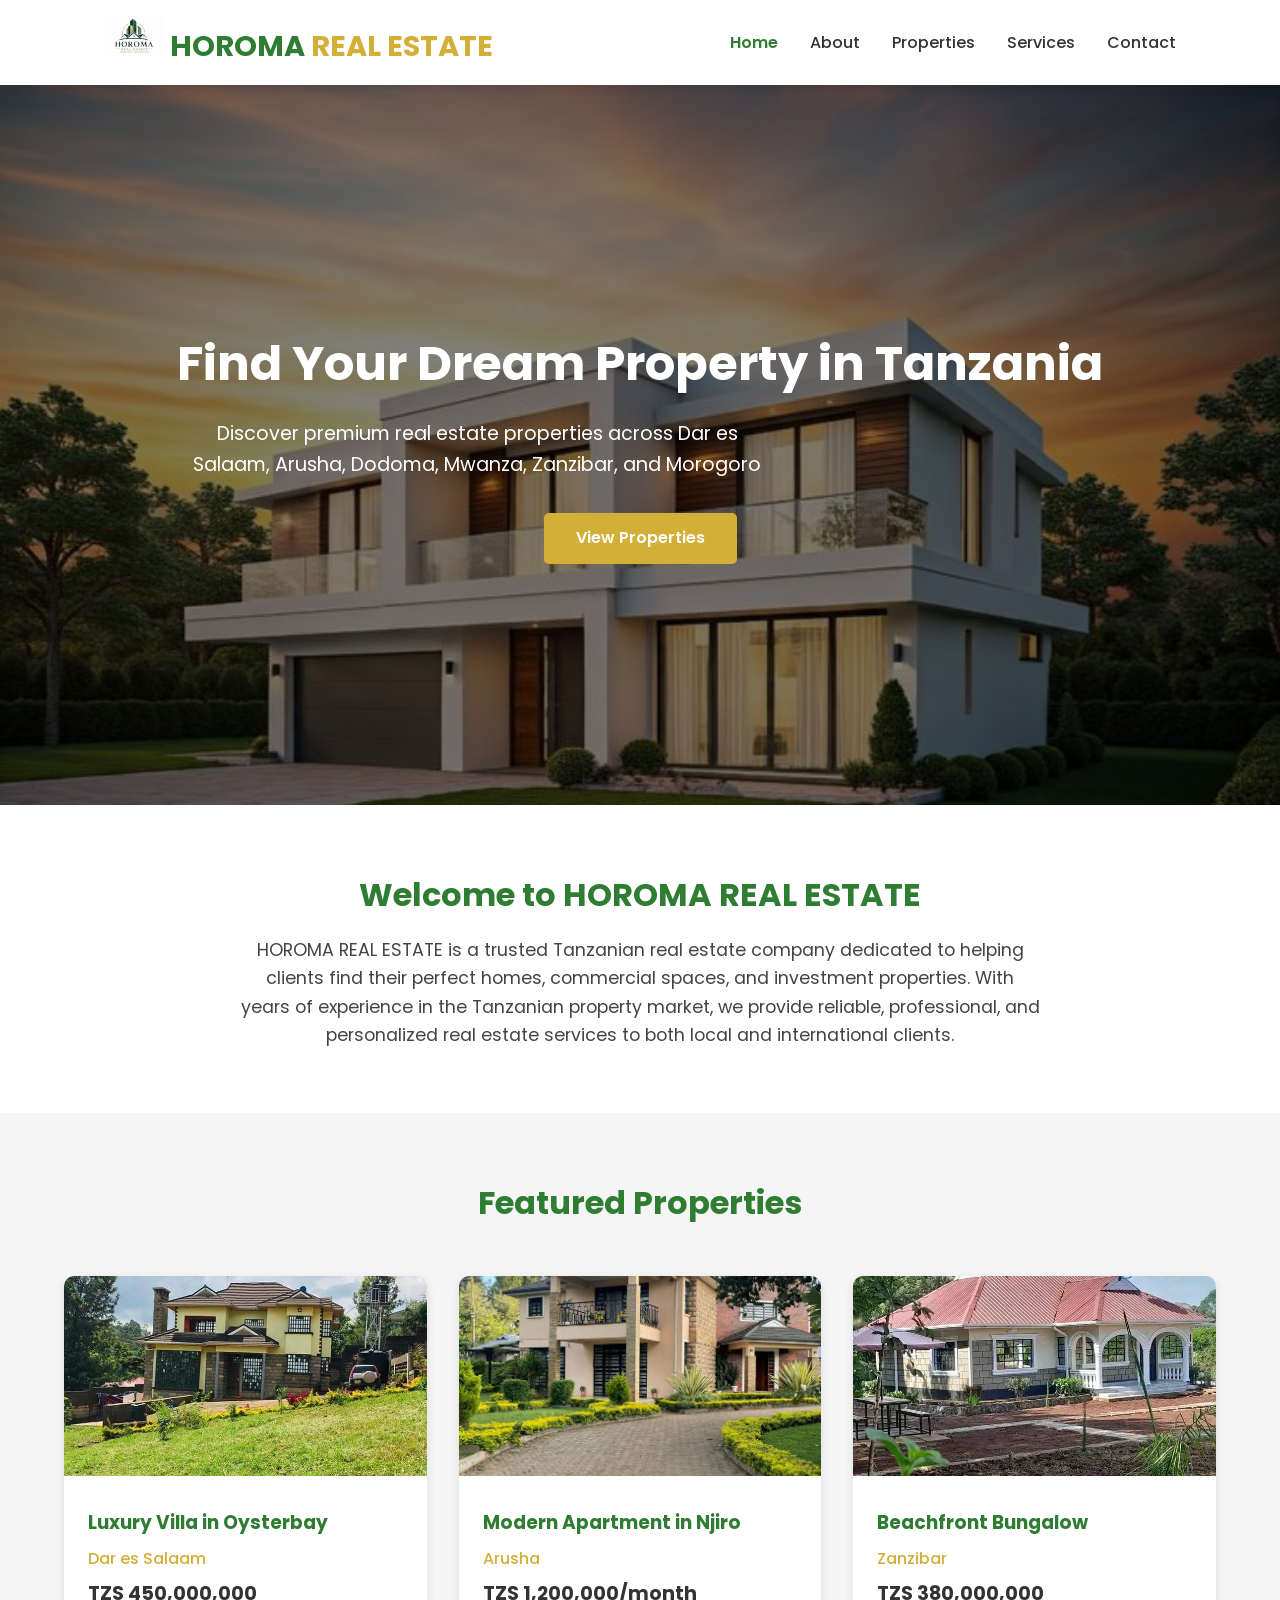
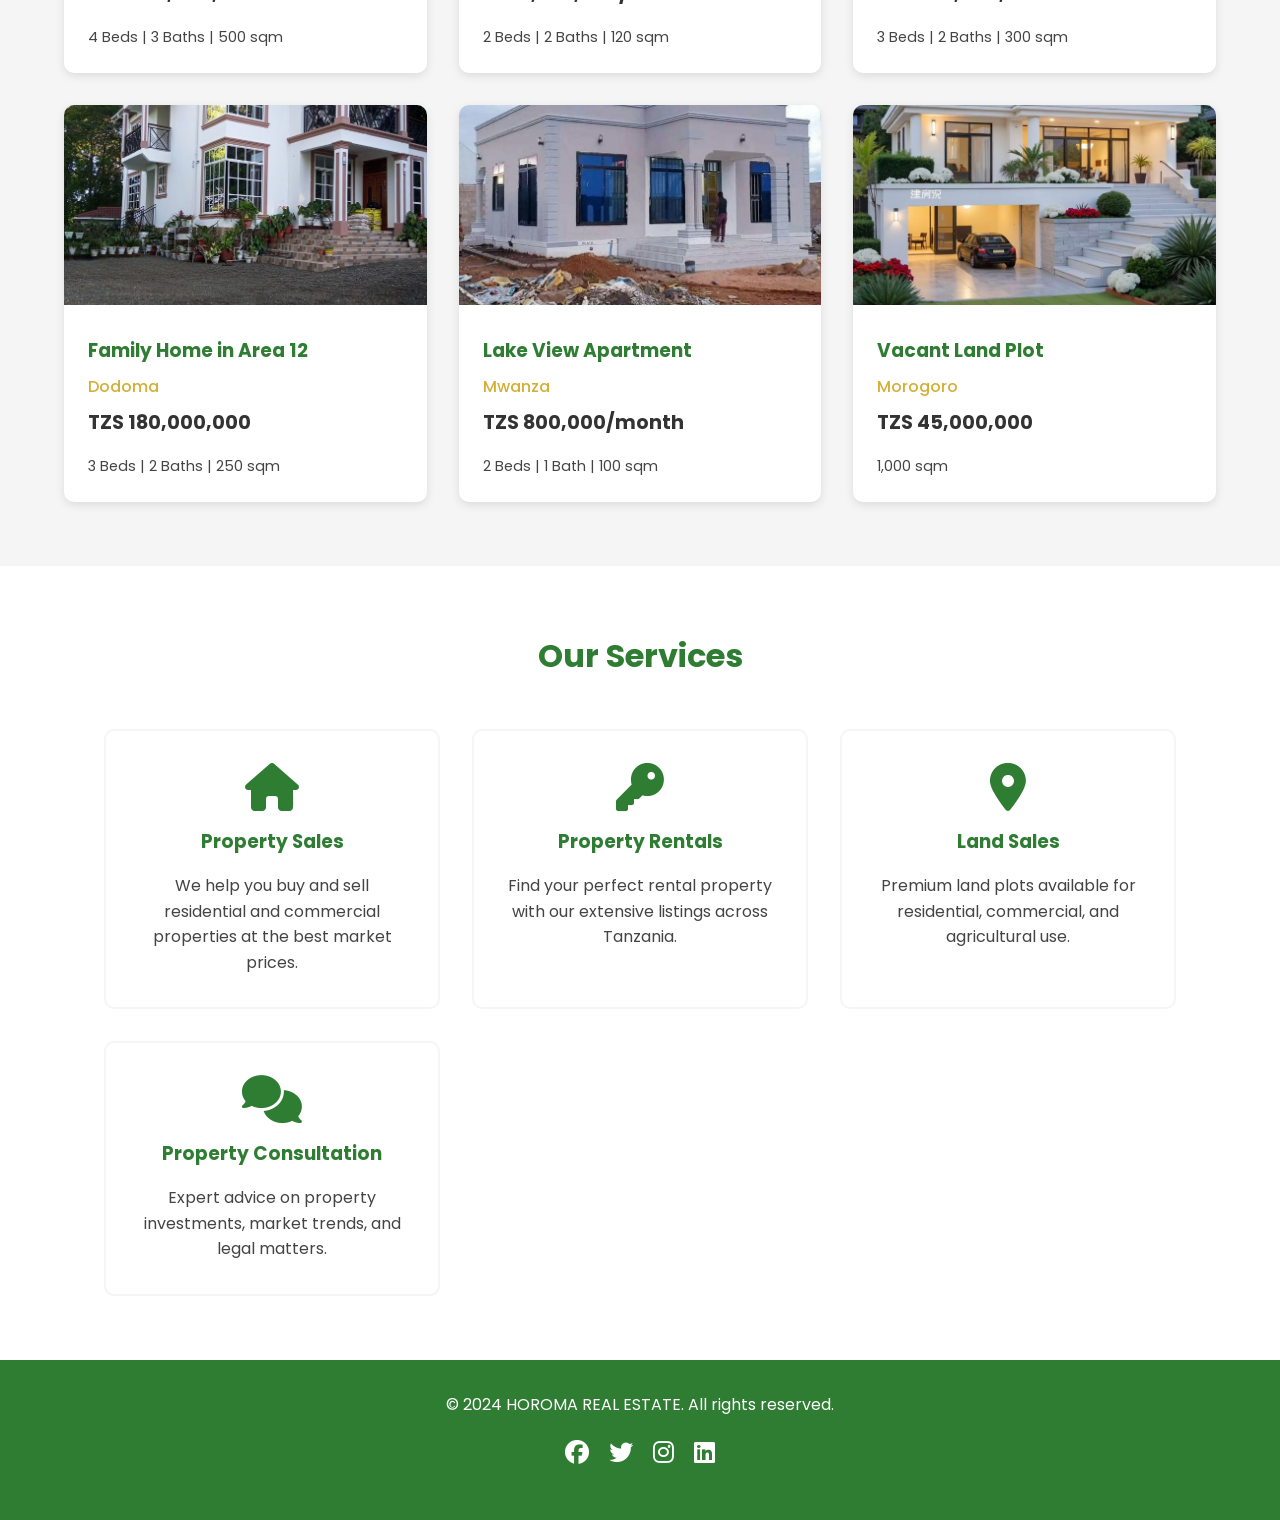
==== REAL ESTATE WEBSITE/index.html @ 5defb297 "Add files via upload" ====
<!DOCTYPE html>
<html lang="en">
<head>
    <meta charset="UTF-8">
    <meta name="viewport" content="width=device-width, initial-scale=1.0">
    <title>HOROMA REAL ESTATE - Home</title>
    <!-- Google Font Poppins -->
    <link href="https://fonts.googleapis.com/css2?family=Poppins:wght@300;400;500;600;700&display=swap" rel="stylesheet">
    <!-- Font Awesome for icons -->
    <link rel="stylesheet" href="https://cdnjs.cloudflare.com/ajax/libs/font-awesome/6.4.0/css/all.min.css">
    <link rel="stylesheet" href="style.css">
</head>
<body>
    <!-- Header & Navigation -->
    <header>
        <nav class="navbar">
            <div class="logo">
                <img src="images/logo.png" alt="HOROMA REAL ESTATE Logo" class="logo-img">
                HOROMA <span>REAL ESTATE</span>
            </div>
            <ul class="nav-menu">
                <li><a href="index.html">Home</a></li>
                <li><a href="about.html">About</a></li>
                <li><a href="properties.html">Properties</a></li>
                <li><a href="services.html">Services</a></li>
                <li><a href="contact.html">Contact</a></li>
            </ul>
            <div class="hamburger">
                <span></span>
                <span></span>
                <span></span>
            </div>
        </nav>
    </header>

    <!-- Hero Section -->
    <section class="hero">
        <div class="hero-content">
            <h1>Find Your Dream Property in Tanzania</h1>
            <p>Discover premium real estate properties across Dar es Salaam, Arusha, Dodoma, Mwanza, Zanzibar, and Morogoro</p>
            <a href="properties.html" class="btn">View Properties</a>
        </div>
    </section>

    <section class="intro">
        <h2>Welcome to HOROMA REAL ESTATE</h2>
        <p>
            HOROMA REAL ESTATE is a trusted Tanzanian real estate company dedicated to helping clients find their perfect homes, 
            commercial spaces, and investment properties. With years of experience in the Tanzanian property market, we provide 
            reliable, professional, and personalized real estate services to both local and international clients.
        </p>
    </section>

    <!-- Featured Properties Section -->
    <section class="featured">
        <h2>Featured Properties</h2>
        <div class="properties-grid">

            <div class="property-card" data-location="dar-es-salaam" data-type="sale">
                <img src="images/house%201.jpeg" alt="Luxury Villa" class="property-img">
                <div class="property-info">
                    <h3>Luxury Villa in Oysterbay</h3>
                    <p class="location">Dar es Salaam</p>
                    <p class="price">TZS 450,000,000</p>
                    <p class="details">4 Beds | 3 Baths | 500 sqm</p>
                </div>
            </div>

            <div class="property-card" data-location="arusha" data-type="rent">
                <img src="images/house%202.jpeg" alt="Apartment" class="property-img">
                <div class="property-info">
                    <h3>Modern Apartment in Njiro</h3>
                    <p class="location">Arusha</p>
                    <p class="price">TZS 1,200,000/month</p>
                    <p class="details">2 Beds | 2 Baths | 120 sqm</p>
                </div>
            </div>
            <div class="property-card" data-location="zanzibar" data-type="sale">
                <img src="images/house%203.jpeg" alt="Beach House" class="property-img">
                <div class="property-info">
                    <h3>Beachfront Bungalow</h3>
                    <p class="location">Zanzibar</p>
                    <p class="price">TZS 380,000,000</p>
                    <p class="details">3 Beds | 2 Baths | 300 sqm</p>
                </div>
            </div>

            <div class="property-card" data-location="dodoma" data-type="sale">
                <img src="images/house%204.jpeg" alt="Family House" class="property-img">
                <div class="property-info">
                    <h3>Family Home in Area 12</h3>
                    <p class="location">Dodoma</p>
                    <p class="price">TZS 180,000,000</p>
                    <p class="details">3 Beds | 2 Baths | 250 sqm</p>
                </div>
            </div>

            <div class="property-card" data-location="mwanza" data-type="rent">
                <img src="images/house%205.jpeg" alt="Lake View Apartment" class="property-img">
                <div class="property-info">
                    <h3>Lake View Apartment</h3>
                    <p class="location">Mwanza</p>
                    <p class="price">TZS 800,000/month</p>
                    <p class="details">2 Beds | 1 Bath | 100 sqm</p>
                </div>
            </div>

            <div class="property-card" data-location="morogoro" data-type="land">
                <img src="images/house%206.jpeg" alt="Land" class="property-img">
                <div class="property-info">
                    <h3>Vacant Land Plot</h3>
                    <p class="location">Morogoro</p>
                    <p class="price">TZS 45,000,000</p>
                    <p class="details">1,000 sqm</p>
                </div>
            </div>
        </div>
    </section>

    <!-- Services Section -->
    <section class="services">
        <h2>Our Services</h2>
        <div class="services-grid">
            <div class="service-card">
                <i class="fas fa-home"></i>
                <h3>Property Sales</h3>
                <p>We help you buy and sell residential and commercial properties at the best market prices.</p>
            </div>
            <div class="service-card">
                <i class="fas fa-key"></i>
                <h3>Property Rentals</h3>
                <p>Find your perfect rental property with our extensive listings across Tanzania.</p>
            </div>
            <div class="service-card">
                <i class="fas fa-map-marker-alt"></i>
                <h3>Land Sales</h3>
                <p>Premium land plots available for residential, commercial, and agricultural use.</p>
            </div>
            <div class="service-card">
                <i class="fas fa-comments"></i>
                <h3>Property Consultation</h3>
                <p>Expert advice on property investments, market trends, and legal matters.</p>
            </div>
        </div>
    </section>

    <!-- Footer -->
    <footer>
        <div class="footer-content">
            <p>&copy; 2024 HOROMA REAL ESTATE. All rights reserved.</p>
            <div class="social-links">
                <a href="#"><i class="fab fa-facebook"></i></a>
                <a href="#"><i class="fab fa-twitter"></i></a>
                <a href="#"><i class="fab fa-instagram"></i></a>
                <a href="#"><i class="fab fa-linkedin"></i></a>
            </div>
        </div>
    </footer>

    <!-- Back to Top Button -->
    <div class="back-to-top">
        <i class="fas fa-arrow-up"></i>
    </div>

    <script src="script.js"></script>
</body>
</html>
---- REAL ESTATE WEBSITE/style.css ----
/* HOROMA REAL ESTATE - Main Stylesheet */
/* Author: Student Project */
/* Color Scheme: Dark Green, White, Gold */

/* CSS Reset */
* {
    margin: 0;
    padding: 0;
    box-sizing: border-box;
}

/* Base Styles */
:root {
    --primary-color: #2e7d32; /* Dark Green */
    --secondary-color: #d4af37; /* Gold */
    --white: #ffffff;
    --light-gray: #f5f5f5;
    --dark-gray: #333333;
    --text-color: #444444;
}

body {
    font-family: 'Poppins', sans-serif;
    line-height: 1.6;
    color: var(--text-color);
    background-color: var(--white);
}

/* Header & Navigation */
header {
    background-color: var(--white);
    box-shadow: 0 2px 10px rgba(0, 0, 0, 0.1);
    position: sticky;
    top: 0;
    z-index: 100;
}

.navbar {
    display: flex;
    justify-content: space-between;
    align-items: center;
    padding: 1rem 5%;
    max-width: 1200px;
    margin: 0 auto;
}

.logo {
    font-size: 1.8rem;
    font-weight: 700;
    color: var(--primary-color);
}

.logo span {
    color: var(--secondary-color);
}

.logo-img {
    height: 40px;
    width: auto;
}

.nav-menu {
    display: flex;
    list-style: none;
    gap: 2rem;
}

.nav-menu a {
    text-decoration: none;
    color: var(--dark-gray);
    font-weight: 500;
    transition: color 0.3s ease;
}

.nav-menu a:hover {
    color: var(--primary-color);
}

.hamburger {
    display: none;
    flex-direction: column;
    cursor: pointer;
}

.hamburger span {
    width: 25px;
    height: 3px;
    background-color: var(--primary-color);
    margin: 3px 0;
    transition: 0.3s;
}

/* Hero Section */
.hero {
    height: 80vh;
    background: linear-gradient(rgba(0, 0, 0, 0.5), rgba(0, 0, 0, 0.5)), 
    url('images/hero.jpeg') center/cover no-repeat;
    display: flex;
    align-items: center;
    justify-content: center;
    text-align: center;
    color: var(--white);
}

.hero-content h1 {
    font-size: 3rem;
    margin-bottom: 1rem;
}

.hero-content p {
    font-size: 1.2rem;
    margin-bottom: 2rem;
    max-width: 600px;
}

.btn {
    display: inline-block;
    padding: 0.8rem 2rem;
    background-color: var(--secondary-color);
    color: var(--white);
    text-decoration: none;
    border-radius: 5px;
    font-weight: 600;
    transition: background-color 0.3s ease;
}

.btn:hover {
    background-color: #b89629;
}

/* Introduction Section */
.intro {
    padding: 4rem 5%;
    max-width: 1200px;
    margin: 0 auto;
    text-align: center;
}

.intro h2 {
    font-size: 2rem;
    color: var(--primary-color);
    margin-bottom: 1rem;
}

.intro p {
    max-width: 800px;
    margin: 0 auto;
    font-size: 1.1rem;
}

/* Featured Properties */
.featured {
    padding: 4rem 5%;
    background-color: var(--light-gray);
}

.featured h2 {
    text-align: center;
    font-size: 2rem;
    color: var(--primary-color);
    margin-bottom: 3rem;
}

.properties-grid {
    display: grid;
    grid-template-columns: repeat(auto-fit, minmax(300px, 1fr));
    gap: 2rem;
    max-width: 1200px;
    margin: 0 auto;
}

.property-card {
    background-color: var(--white);
    border-radius: 10px;
    overflow: hidden;
    box-shadow: 0 3px 10px rgba(0, 0, 0, 0.1);
    transition: transform 0.3s ease, box-shadow 0.3s ease;
}

.property-card:hover {
    transform: translateY(-5px);
    box-shadow: 0 5px 20px rgba(0, 0, 0, 0.15);
}

.property-img {
    width: 100%;
    height: 200px;
    object-fit: cover;
}

.property-info {
    padding: 1.5rem;
}

.property-info h3 {
    color: var(--primary-color);
    margin-bottom: 0.5rem;
}

.property-info .location {
    color: var(--secondary-color);
    font-weight: 500;
    margin-bottom: 0.5rem;
}

.property-info .price {
    font-size: 1.2rem;
    font-weight: 700;
    color: var(--dark-gray);
    margin-bottom: 1rem;
}

.property-info .details {
    display: flex;
    gap: 1rem;
    color: var(--text-color);
    font-size: 0.9rem;
}

/* Services Section */
.services {
    padding: 4rem 5%;
    max-width: 1200px;
    margin: 0 auto;
}

.services h2 {
    text-align: center;
    font-size: 2rem;
    color: var(--primary-color);
    margin-bottom: 3rem;
}

.services-grid {
    display: grid;
    grid-template-columns: repeat(auto-fit, minmax(250px, 1fr));
    gap: 2rem;
}

.service-card {
    text-align: center;
    padding: 2rem;
    border: 2px solid var(--light-gray);
    border-radius: 10px;
    transition: border-color 0.3s ease;
}

.service-card:hover {
    border-color: var(--secondary-color);
}

.service-card i {
    font-size: 3rem;
    color: var(--primary-color);
    margin-bottom: 1rem;
}

.service-card h3 {
    color: var(--primary-color);
    margin-bottom: 1rem;
}

/* About Page */
.about {
    padding: 4rem 5%;
    max-width: 1200px;
    margin: 0 auto;
}

.about h2 {
    text-align: center;
    font-size: 2rem;
    color: var(--primary-color);
    margin-bottom: 2rem;
}

.about-content {
    display: grid;
    grid-template-columns: 1fr 1fr;
    gap: 3rem;
    align-items: center;
}

.about-text h3 {
    color: var(--primary-color);
    margin-bottom: 1rem;
}

.about-text p {
    margin-bottom: 1rem;
}

.values-list {
    list-style: none;
    margin-top: 1rem;
}

.values-list li {
    padding: 0.5rem 0;
    border-bottom: 1px solid var(--light-gray);
}

/* Contact Page */
.contact {
    padding: 4rem 5%;
    max-width: 1200px;
    margin: 0 auto;
}

.contact h2 {
    text-align: center;
    font-size: 2rem;
    color: var(--primary-color);
    margin-bottom: 3rem;
}

.contact-container {
    display: grid;
    grid-template-columns: 1fr 1fr;
    gap: 3rem;
}

.contact-info h3 {
    color: var(--primary-color);
    margin-bottom: 1rem;
}

.contact-info p {
    margin-bottom: 0.5rem;
}

.contact-form .form-group {
    margin-bottom: 1rem;
}

.contact-form label {
    display: block;
    margin-bottom: 0.5rem;
    font-weight: 500;
}

.contact-form input,
.contact-form textarea {
    width: 100%;
    padding: 0.8rem;
    border: 1px solid #ddd;
    border-radius: 5px;
    font-family: 'Poppins', sans-serif;
    font-size: 1rem;
}

.contact-form textarea {
    resize: vertical;
    min-height: 150px;
}

.map-container {
    margin-top: 2rem;
    height: 300px;
    border-radius: 10px;
    overflow: hidden;
}

.map-container iframe {
    width: 100%;
    height: 100%;
    border: none;
}

/* Properties Page */
.properties-page {
    padding: 4rem 5%;
    max-width: 1200px;
    margin: 0 auto;
}

.properties-page h2 {
    text-align: center;
    font-size: 2rem;
    color: var(--primary-color);
    margin-bottom: 3rem;
}

.filter-section {
    margin-bottom: 2rem;
    text-align: center;
}

.filter-section select {
    padding: 0.5rem 1rem;
    margin: 0 0.5rem;
    border: 1px solid #ddd;
    border-radius: 5px;
    font-family: 'Poppins', sans-serif;
}

/* Services Page */
.services-page {
    padding: 4rem 5%;
    max-width: 1200px;
    margin: 0 auto;
}

.services-page h2 {
    text-align: center;
    font-size: 2rem;
    color: var(--primary-color);
    margin-bottom: 3rem;
}

.service-detail {
    margin-bottom: 3rem;
    padding: 2rem;
    background-color: var(--light-gray);
    border-radius: 10px;
}

.service-detail h3 {
    color: var(--primary-color);
    margin-bottom: 1rem;
}

/* Footer */
footer {
    background-color: var(--primary-color);
    color: var(--white);
    padding: 2rem 5%;
    text-align: center;
}

.footer-content {
    max-width: 1200px;
    margin: 0 auto;
}

.social-links {
    margin: 1rem 0;
}

.social-links a {
    color: var(--white);
    font-size: 1.5rem;
    margin: 0 0.5rem;
    transition: color 0.3s ease;
}

.social-links a:hover {
    color: var(--secondary-color);
}

/* Back to Top Button */
.back-to-top {
    position: fixed;
    bottom: 20px;
    right: 20px;
    background-color: var(--primary-color);
    color: var(--white);
    width: 40px;
    height: 40px;
    border-radius: 50%;
    display: none;
    align-items: center;
    justify-content: center;
    cursor: pointer;
    transition: background-color 0.3s ease;
}

.back-to-top:hover {
    background-color: var(--secondary-color);
}

/* Error Messages */
.error {
    color: #d32f2f;
    font-size: 0.9rem;
    margin-top: 0.5rem;
}

.success {
    color: #2e7d32;
    font-size: 1rem;
    margin-top: 1rem;
}

/* Responsive Design */
@media (max-width: 768px) {
    .hamburger {
        display: flex;
    }

    .nav-menu {
        position: fixed;
        left: -100%;
        top: 70px;
        flex-direction: column;
        background-color: var(--white);
        width: 100%;
        text-align: center;
        transition: 0.3s;
        box-shadow: 0 10px 27px rgba(0, 0, 0, 0.05);
        padding: 2rem 0;
    }

    .nav-menu.active {
        left: 0;
    }

    .hero-content h1 {
        font-size: 2rem;
    }

    .hero-content p {
        font-size: 1rem;
    }

    .about-content,
    .contact-container {
        grid-template-columns: 1fr;
    }

    .about-image {
        order: -1;
    }
}

@media (max-width: 480px) {
    .hero {
        height: 60vh;
    }

    .hero-content h1 {
        font-size: 1.5rem;
    }

    .filter-section select {
        display: block;
        margin: 0.5rem auto;
    }
}
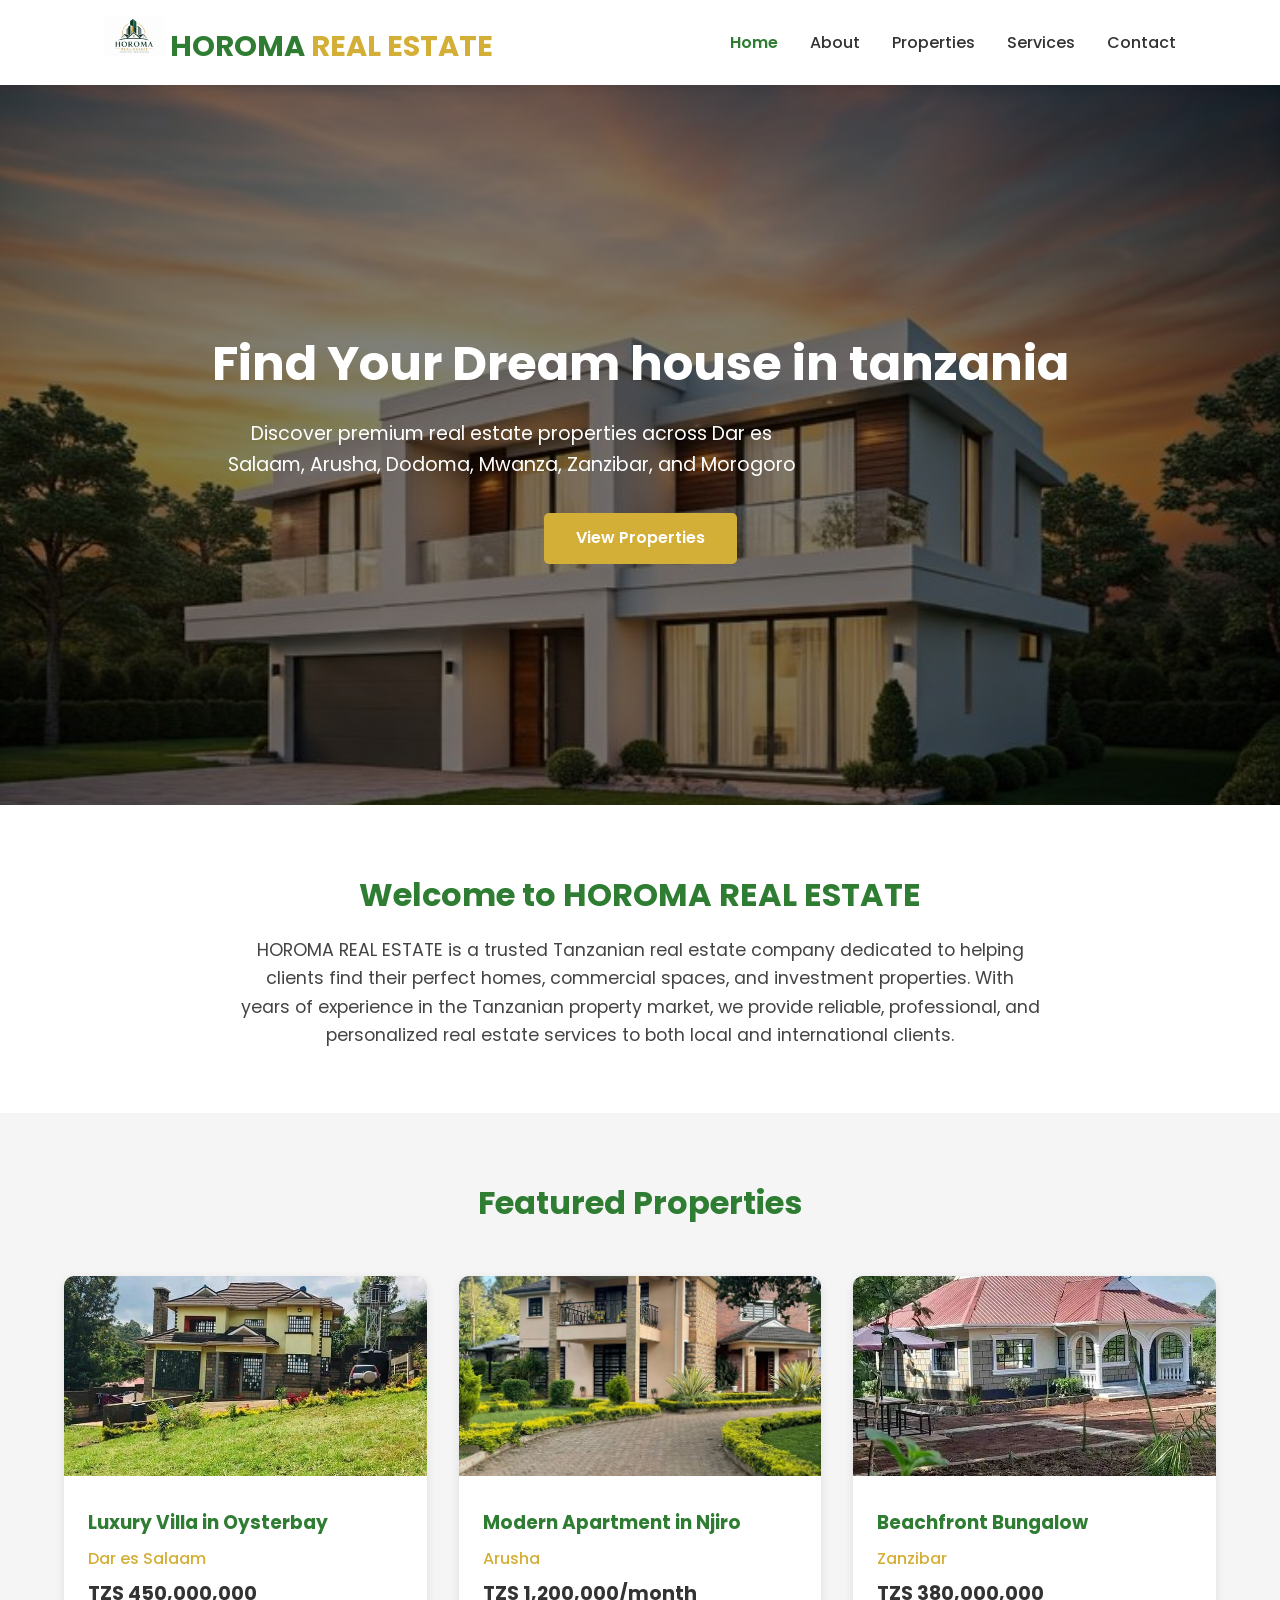
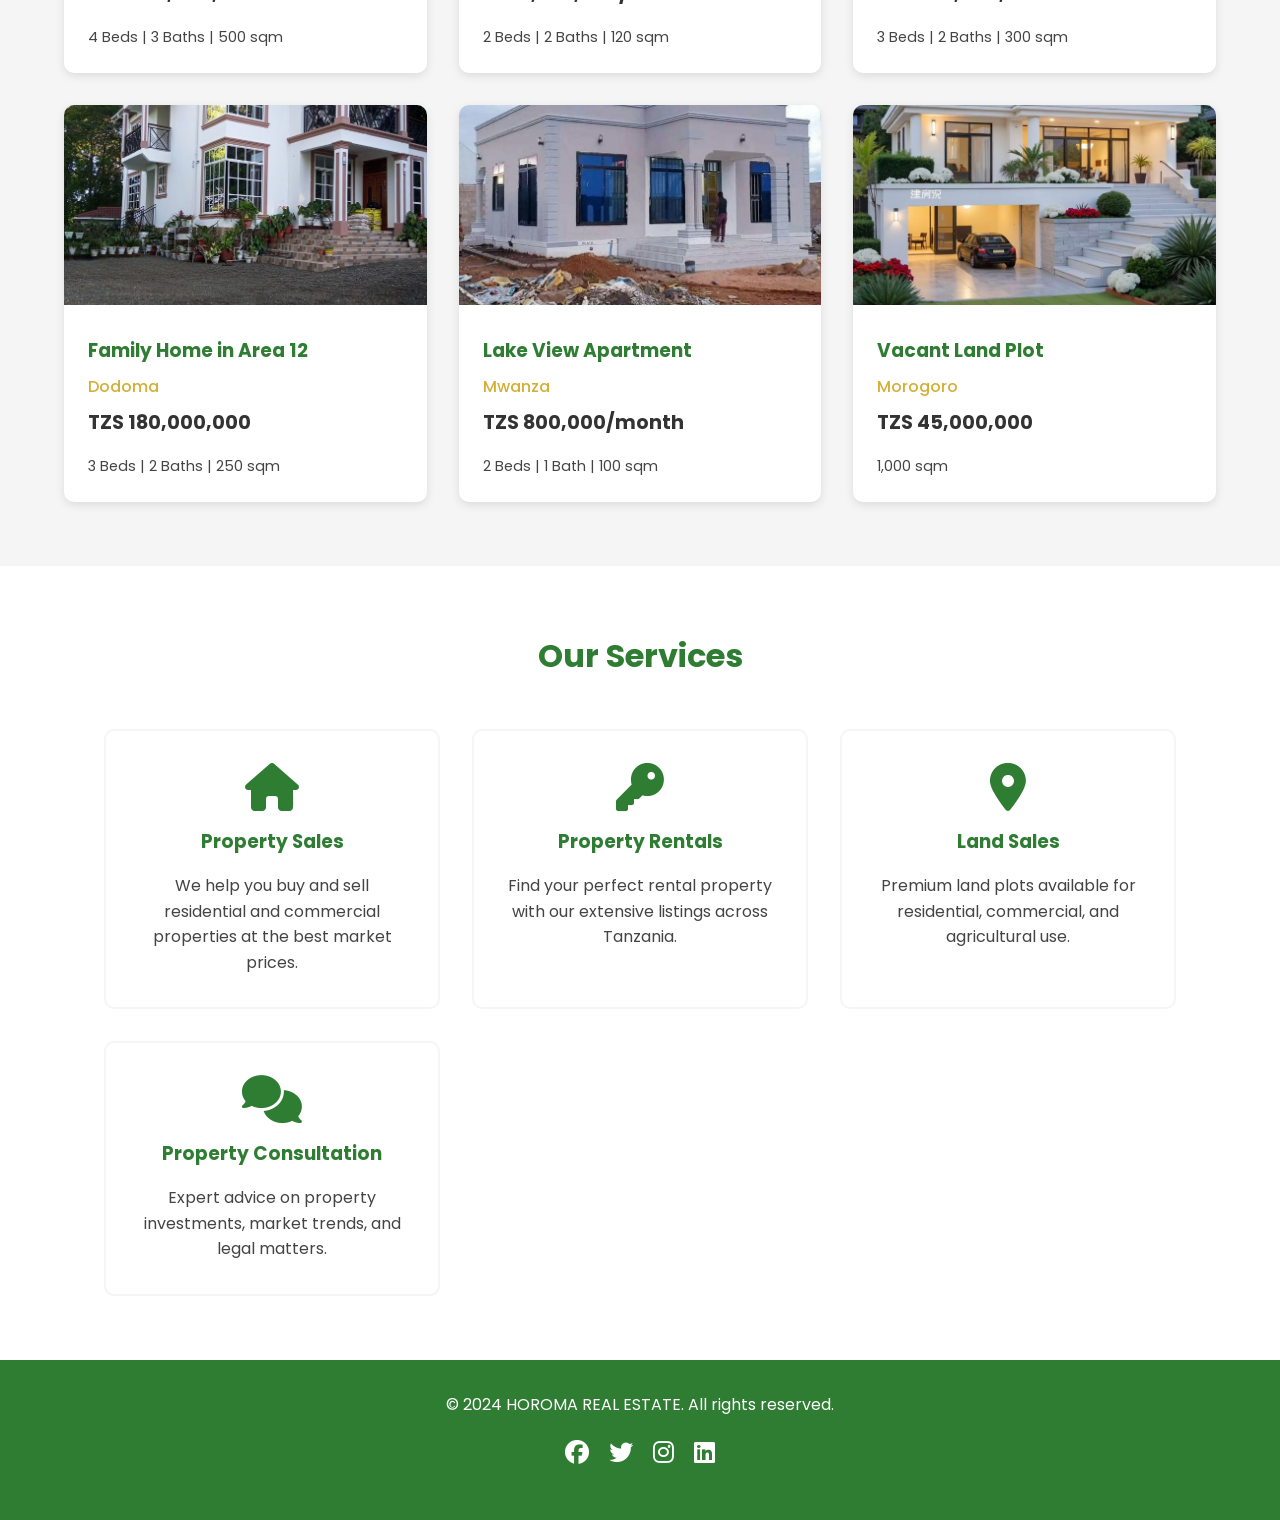
==== commit c89b98ce: "Update index.html" ====
--- a/REAL ESTATE WEBSITE/index.html
+++ b/REAL ESTATE WEBSITE/index.html
@@ -36,7 +36,7 @@
     <!-- Hero Section -->
     <section class="hero">
         <div class="hero-content">
-            <h1>Find Your Dream Property in Tanzania</h1>
+            <h1>Find Your Dream house in tanzania</h1>
             <p>Discover premium real estate properties across Dar es Salaam, Arusha, Dodoma, Mwanza, Zanzibar, and Morogoro</p>
             <a href="properties.html" class="btn">View Properties</a>
         </div>
@@ -164,4 +164,4 @@
 
     <script src="script.js"></script>
 </body>
-</html>+</html>
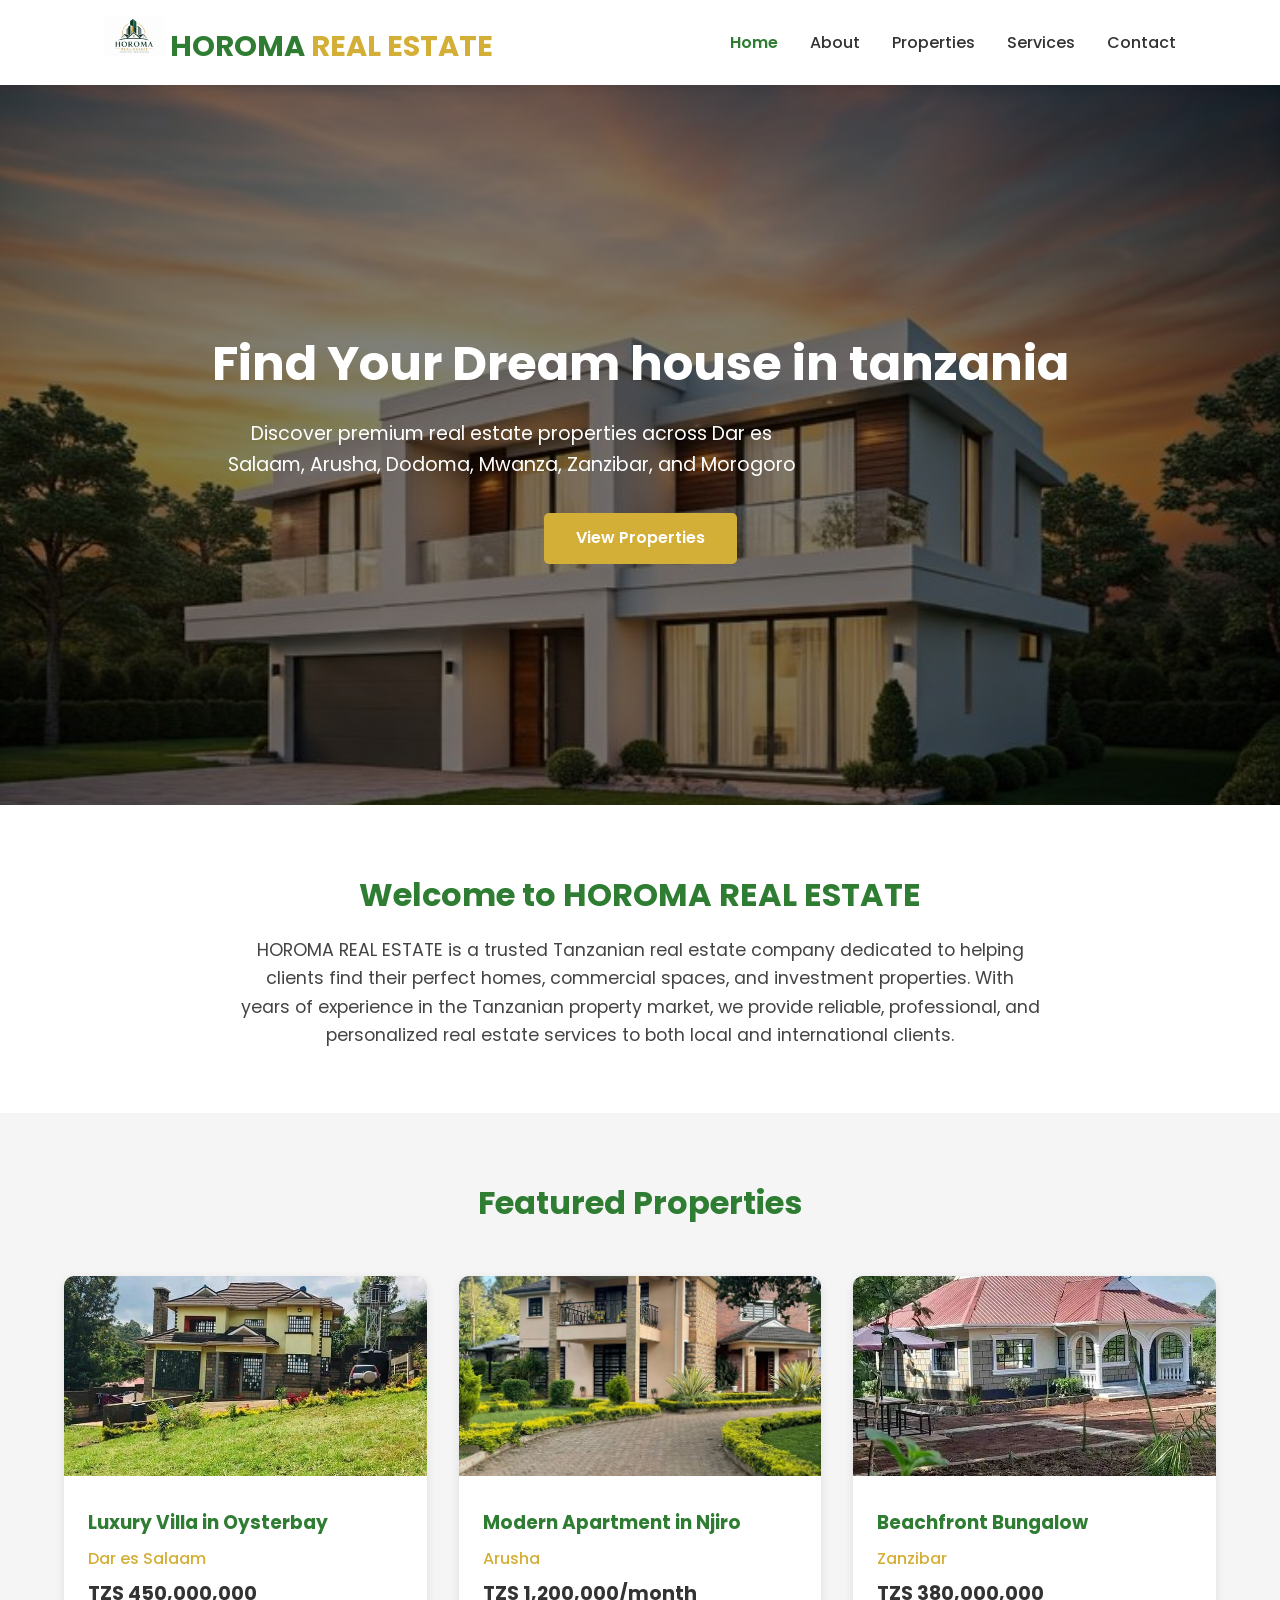
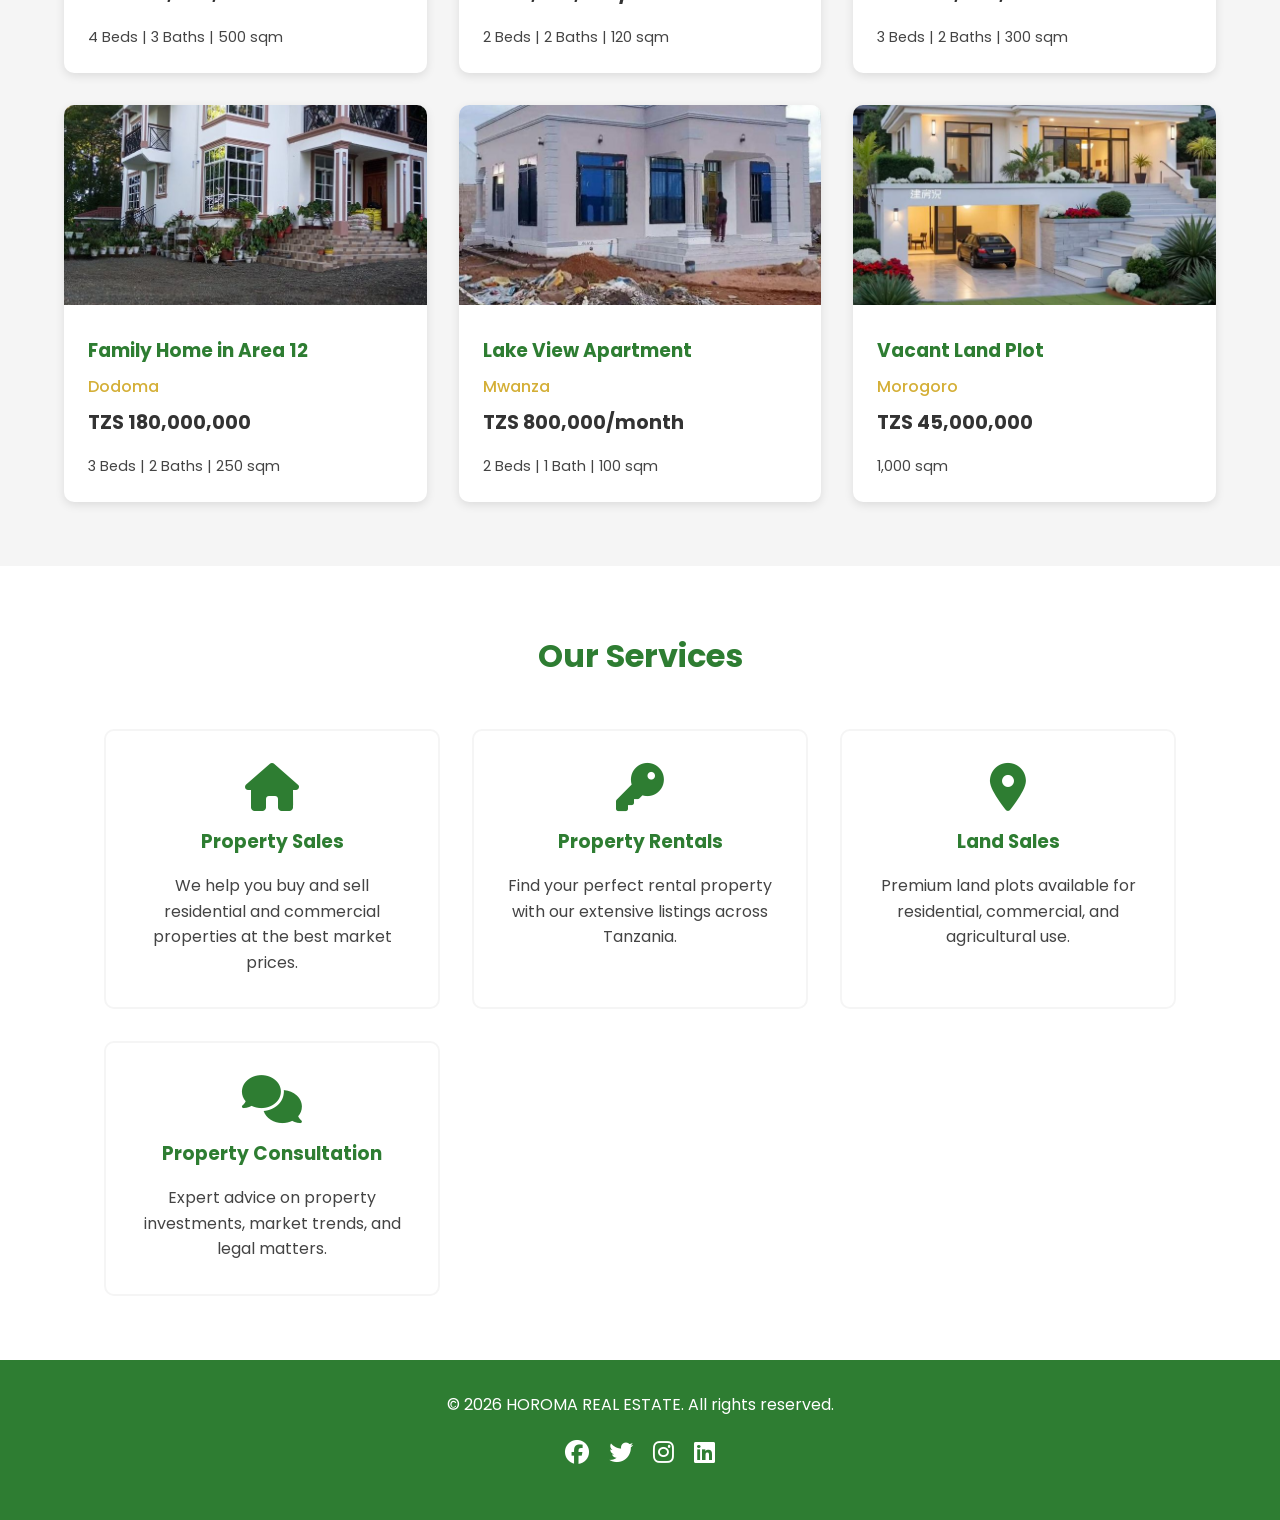
==== commit d47b3b67: "Update index.html" ====
--- a/REAL ESTATE WEBSITE/index.html
+++ b/REAL ESTATE WEBSITE/index.html
@@ -147,7 +147,7 @@
     <!-- Footer -->
     <footer>
         <div class="footer-content">
-            <p>&copy; 2024 HOROMA REAL ESTATE. All rights reserved.</p>
+            <p>&copy; 2026 HOROMA REAL ESTATE. All rights reserved.</p>
             <div class="social-links">
                 <a href="#"><i class="fab fa-facebook"></i></a>
                 <a href="#"><i class="fab fa-twitter"></i></a>
